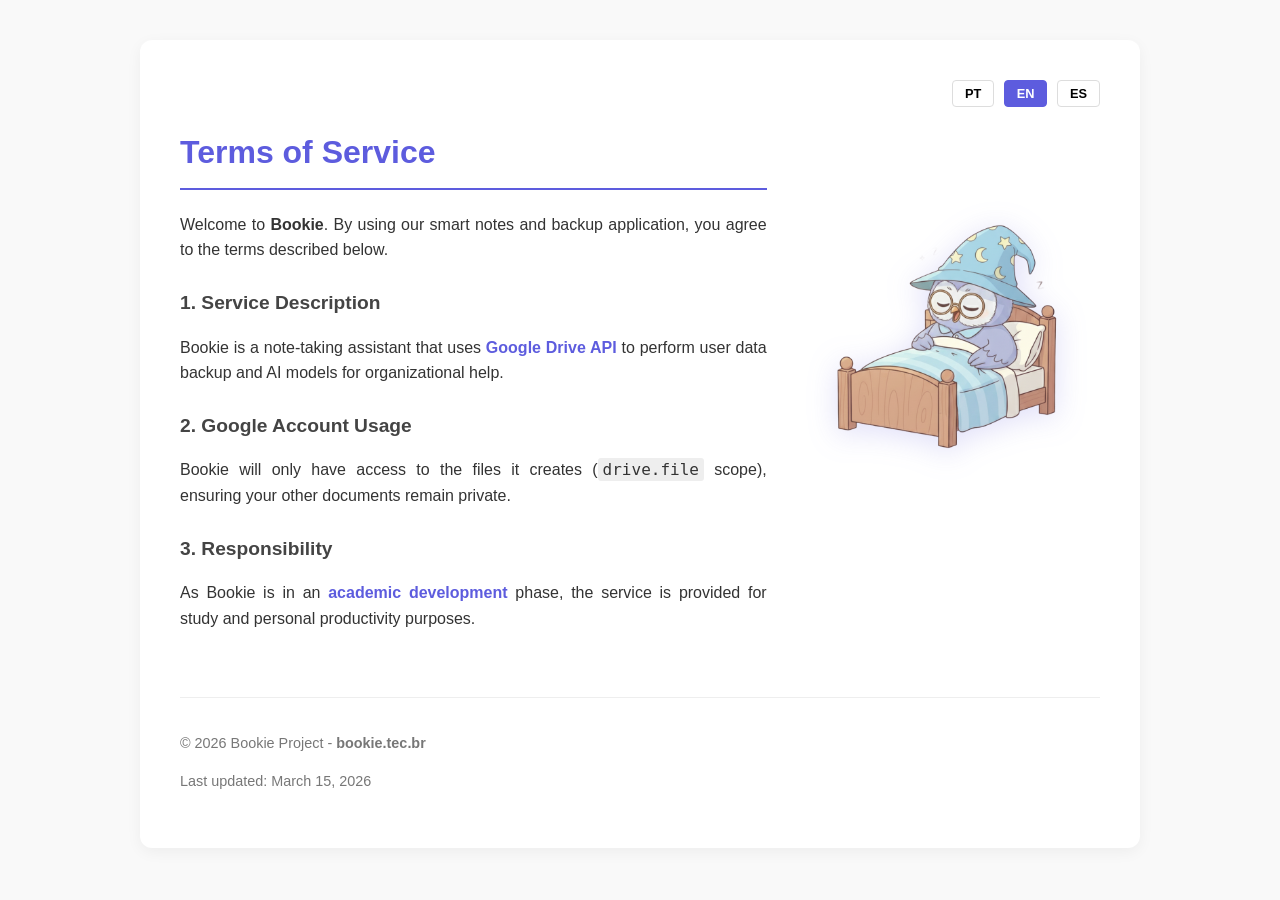
==== terms.html @ 2df22446 "terms" ====
<!DOCTYPE html>
<html lang="pt-br">
<head>
    <meta charset="UTF-8">
    <meta name="viewport" content="width=device-width, initial-scale=1.0">
    <title>Termos de Serviço | Bookie</title>
    <style>
        body { font-family: 'Segoe UI', Tahoma, Geneva, Verdana, sans-serif; line-height: 1.6; color: #333; max-width: 1000px; margin: 0 auto; padding: 40px 20px; background-color: #f9f9f9; }
        .container { background: white; padding: 40px; border-radius: 12px; box-shadow: 0 4px 15px rgba(0,0,0,0.05); }
        
        /* Layout de Duas Colunas */
        .main-layout { display: flex; gap: 40px; align-items: flex-start; }
        .content-column { flex: 2; }
        .image-column { flex: 1; text-align: center; position: sticky; top: 20px; }
        
        .bookie-img { max-width: 100%; height: auto; border-radius: 15px; filter: drop-shadow(0 5px 15px rgba(93, 92, 222, 0.2)); }

        h1 { color: #5d5cde; border-bottom: 2px solid #5d5cde; padding-bottom: 10px; margin-top: 0; }
        h2 { color: #444; margin-top: 25px; font-size: 1.2em; }
        p { margin-bottom: 15px; text-align: justify; }
        .highlight { color: #5d5cde; font-weight: bold; }
        
        .lang-switcher { text-align: right; margin-bottom: 20px; }
        .lang-btn { cursor: pointer; background: #fff; border: 1px solid #ddd; padding: 5px 12px; border-radius: 4px; font-size: 0.8em; margin-left: 5px; transition: 0.2s; font-weight: bold; }
        .lang-btn:hover { border-color: #5d5cde; color: #5d5cde; }
        .active-lang { background: #5d5cde; color: white; border-color: #5d5cde; }
        
        footer { margin-top: 50px; text-align: center; font-size: 0.9em; color: #777; border-top: 1px solid #eee; padding-top: 20px; }
        code { background: #eee; padding: 2px 5px; border-radius: 3px; font-family: Consolas, monospace; }

        /* Responsividade para Celular */
        @media (max-width: 768px) {
            .main-layout { flex-direction: column; }
            .image-column { order: -1; position: static; width: 100%; margin-bottom: 20px; }
            .bookie-img { max-width: 150px; }
        }
    </style>
</head>
<body>
    <div class="container">
        <div class="lang-switcher">
            <button onclick="setLanguage('pt')" id="btn-pt" class="lang-btn">PT</button>
            <button onclick="setLanguage('en')" id="btn-en" class="lang-btn">EN</button>
            <button onclick="setLanguage('es')" id="btn-es" class="lang-btn">ES</button>
        </div>

        <div class="main-layout">
            <div class="content-column">
                <h1 id="t-h1">Termos de Serviço</h1>
                <div id="t-content"></div>
            </div>

            <div class="image-column">
                <img src="images/bookie-zen.png" alt="Bookie Character" class="bookie-img">
            </div>
        </div>

        <footer>
            <p>&copy; 2026 Bookie Project - <strong>bookie.tec.br</strong></p>
            <p id="t-footer"></p>
        </footer>
    </div>

    <script>
        const translations = {
            pt: {
                h1: "Termos de Serviço",
                footer: "Última atualização: 15 de março de 2026",
                body: `
                    <p>Bem-vindo ao <strong>Bookie</strong>. Ao utilizar nosso aplicativo de notas e backup inteligente, você concorda com os termos descritos abaixo.</p>
                    <h2>1. Descrição do Serviço</h2>
                    <p>O Bookie é um assistente de notas que utiliza integração com o <span class="highlight">Google Drive API</span> para realizar o backup de dados do usuário e modelos de IA para auxílio na organização.</p>
                    <h2>2. Uso da Conta Google</h2>
                    <p>O Bookie terá acesso apenas aos arquivos que ele mesmo criar (escopo <code>drive.file</code>), garantindo que seus outros documentos permaneçam privados.</p>
                    <h2>3. Responsabilidade</h2>
                    <p>Como o Bookie está em fase de <span class="highlight">desenvolvimento acadêmico</span>, o serviço é fornecido para fins de estudo e produtividade pessoal.</p>
                `
            },
            en: {
                h1: "Terms of Service",
                footer: "Last updated: March 15, 2026",
                body: `
                    <p>Welcome to <strong>Bookie</strong>. By using our smart notes and backup application, you agree to the terms described below.</p>
                    <h2>1. Service Description</h2>
                    <p>Bookie is a note-taking assistant that uses <span class="highlight">Google Drive API</span> to perform user data backup and AI models for organizational help.</p>
                    <h2>2. Google Account Usage</h2>
                    <p>Bookie will only have access to the files it creates (<code>drive.file</code> scope), ensuring your other documents remain private.</p>
                    <h2>3. Responsibility</h2>
                    <p>As Bookie is in an <span class="highlight">academic development</span> phase, the service is provided for study and personal productivity purposes.</p>
                `
            },
            es: {
                h1: "Términos de Servicio",
                footer: "Última actualización: 15 de marzo de 2026",
                body: `
                    <p>Bienvenido a <strong>Bookie</strong>. Al utilizar nuestra aplicación de notas y copia de seguridad inteligente, usted acepta los términos descritos a continuación.</p>
                    <h2>1. Descripción del Servicio</h2>
                    <p>Bookie es un asistente de notas que utiliza la <span class="highlight">Google Drive API</span> para copias de seguridad de datos y modelos de IA.</p>
                    <h2>2. Uso de la Cuenta de Google</h2>
                    <p>Bookie solo tendrá acceso a los archivos que él mismo cree (alcance <code>drive.file</code>), garantizando que sus otros documentos sigan siendo privados.</p>
                    <h2>3. Responsabilidad</h2>
                    <p>Como Bookie se encuentra en fase de <span class="highlight">desarrollo académico</span>, el servicio se proporciona para fines de estudio y productividad.</p>
                `
            }
        };

        function setLanguage(lang) {
            const t = translations[lang] || translations['en'];
            document.getElementById('t-h1').innerText = t.h1;
            document.getElementById('t-content').innerHTML = t.body;
            document.getElementById('t-footer').innerText = t.footer;
            document.documentElement.lang = lang;
            document.querySelectorAll('.lang-btn').forEach(btn => btn.classList.remove('active-lang'));
            document.getElementById('btn-' + lang).classList.add('active-lang');
        }

        const userLang = navigator.language.split('-')[0];
        setLanguage(['pt', 'en', 'es'].includes(userLang) ? userLang : 'en');
    </script>
</body>
</html>
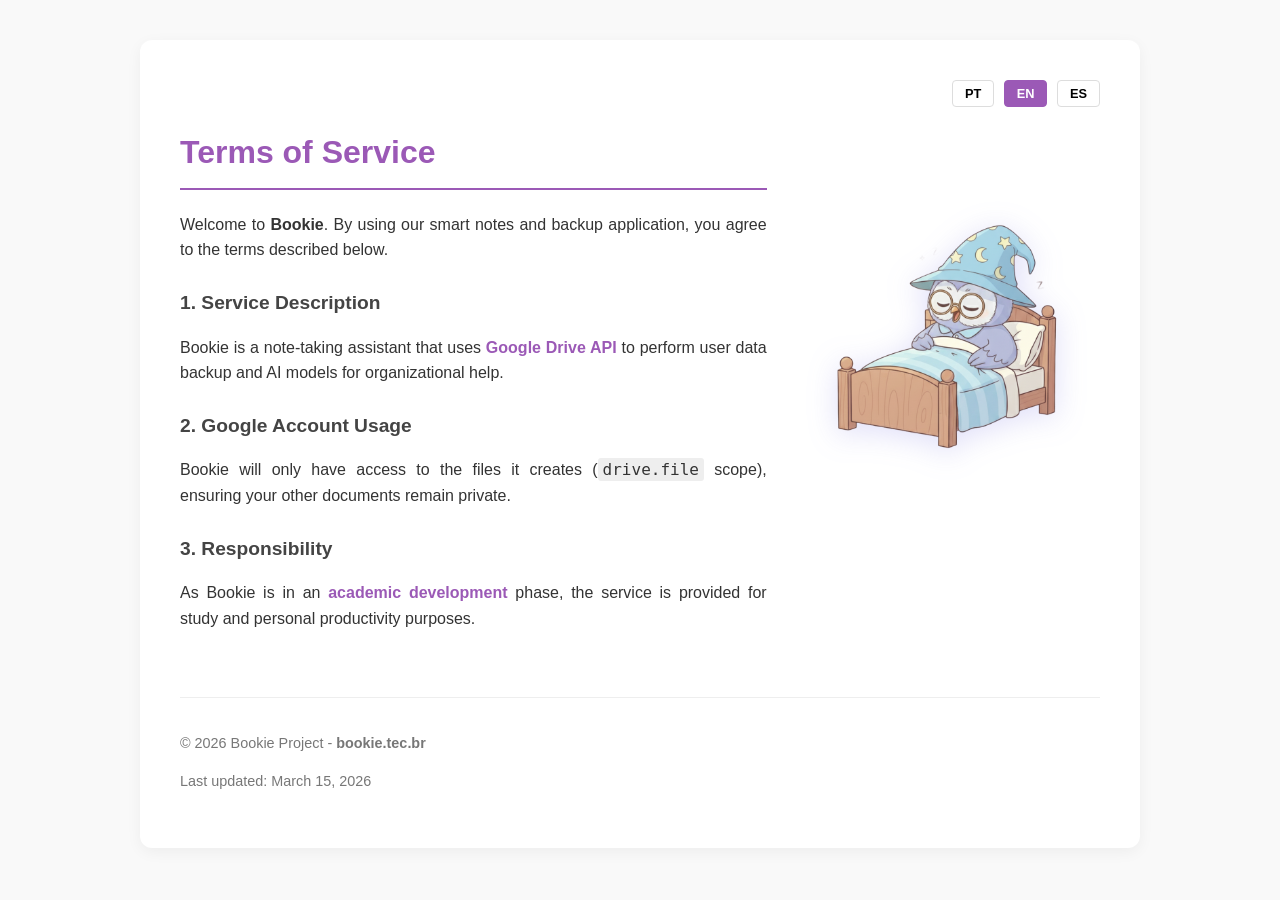
==== commit bae937d8: "pagina de privacidade" ====
--- a/terms.html
+++ b/terms.html
@@ -4,6 +4,8 @@
     <meta charset="UTF-8">
     <meta name="viewport" content="width=device-width, initial-scale=1.0">
     <title>Termos de Serviço | Bookie</title>
+    <link rel="icon" type="image/png" href="images/icon.png">
+    <link rel="apple-touch-icon" href="images/icon.png">
     <style>
         body { font-family: 'Segoe UI', Tahoma, Geneva, Verdana, sans-serif; line-height: 1.6; color: #333; max-width: 1000px; margin: 0 auto; padding: 40px 20px; background-color: #f9f9f9; }
         .container { background: white; padding: 40px; border-radius: 12px; box-shadow: 0 4px 15px rgba(0,0,0,0.05); }
@@ -15,15 +17,15 @@
         
         .bookie-img { max-width: 100%; height: auto; border-radius: 15px; filter: drop-shadow(0 5px 15px rgba(93, 92, 222, 0.2)); }
 
-        h1 { color: #5d5cde; border-bottom: 2px solid #5d5cde; padding-bottom: 10px; margin-top: 0; }
+        h1 { color: #9b59b6; border-bottom: 2px solid #9b59b6; padding-bottom: 10px; margin-top: 0; }
         h2 { color: #444; margin-top: 25px; font-size: 1.2em; }
         p { margin-bottom: 15px; text-align: justify; }
-        .highlight { color: #5d5cde; font-weight: bold; }
+        .highlight { color: #9b59b6; font-weight: bold; }
         
         .lang-switcher { text-align: right; margin-bottom: 20px; }
         .lang-btn { cursor: pointer; background: #fff; border: 1px solid #ddd; padding: 5px 12px; border-radius: 4px; font-size: 0.8em; margin-left: 5px; transition: 0.2s; font-weight: bold; }
-        .lang-btn:hover { border-color: #5d5cde; color: #5d5cde; }
-        .active-lang { background: #5d5cde; color: white; border-color: #5d5cde; }
+        .lang-btn:hover { border-color: #9b59b6; color: #9b59b6; }
+        .active-lang { background: #9b59b6; color: white; border-color: #9b59b6; }
         
         footer { margin-top: 50px; text-align: center; font-size: 0.9em; color: #777; border-top: 1px solid #eee; padding-top: 20px; }
         code { background: #eee; padding: 2px 5px; border-radius: 3px; font-family: Consolas, monospace; }
